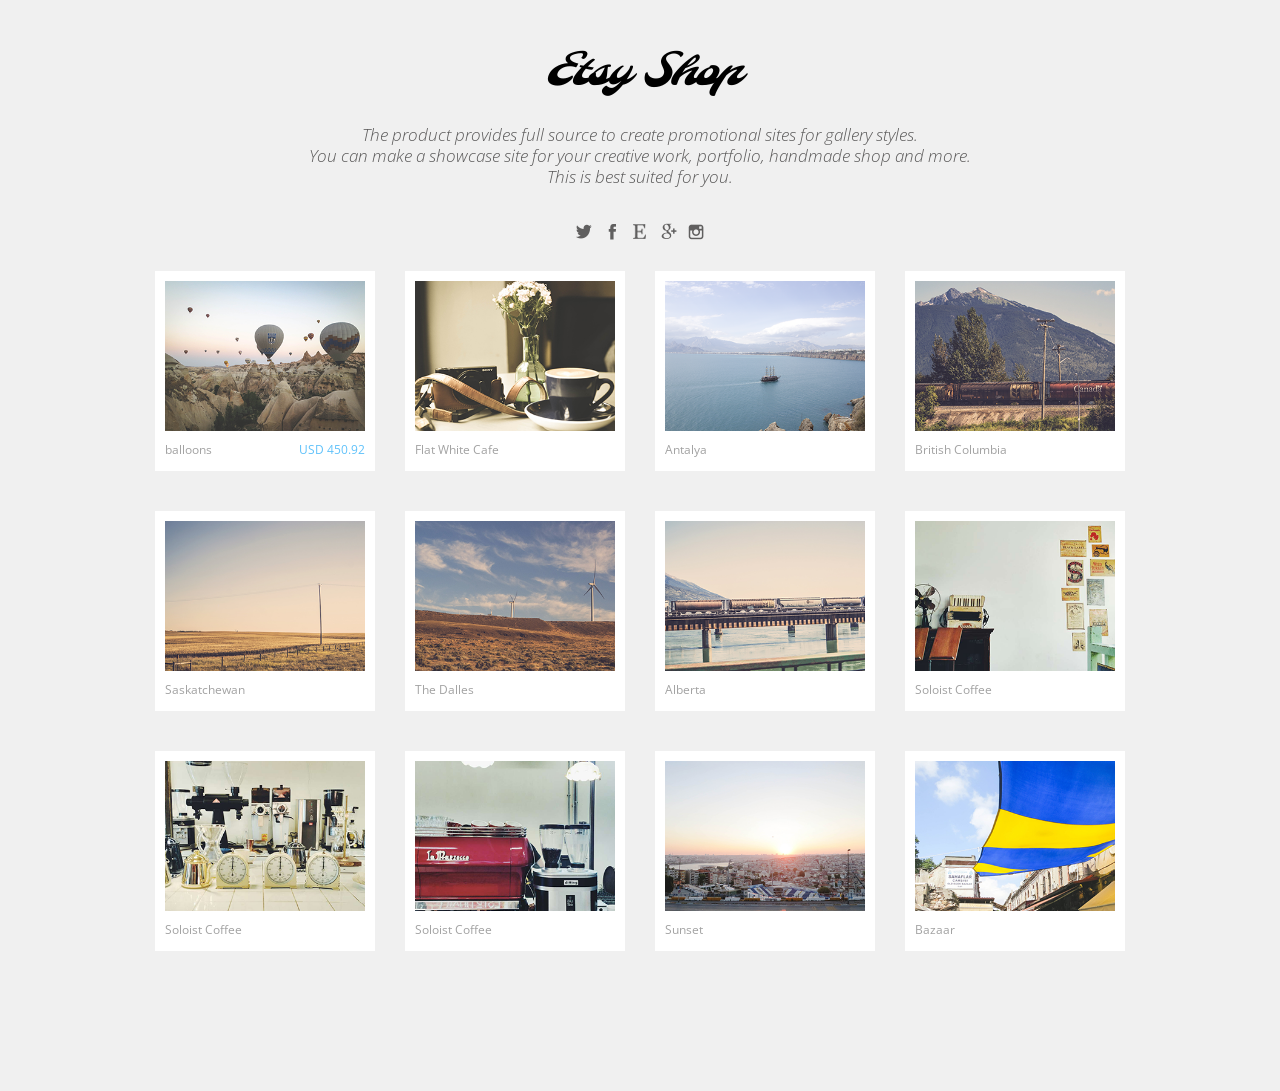
==== index.html @ 39ad089b "test commit" ====
<!doctype html>
<html>

<head>
    <meta charset="utf-8">
    <meta name="viewport" content="width=device-width, initial-scale=1.0">
    <title>Your page title</title>
    <!-- https://fonts.googleapis.com/css?family=OpenSans:bold,bolditalic|Inconsolata:italic|Open+Sans -->
    <link rel="stylesheet" type="text/css" href="https://fonts.googleapis.com/css?family=Molle:i">
    <link rel="stylesheet" type="text/css" href="https://fonts.googleapis.com/css?family=Open+Sans:i|Open+Sans">
    <!-- <link rel="stylesheet" href="kare.bootstrap.css"> -->
    <link rel="stylesheet" href="https://maxcdn.bootstrapcdn.com/bootstrap/3.3.7/css/bootstrap.min.css" integrity="sha384-BVYiiSIFeK1dGmJRAkycuHAHRg32OmUcww7on3RYdg4Va+PmSTsz/K68vbdEjh4u" crossorigin="anonymous">
    <link rel="stylesheet" href="css/main.css">
</head>

<body>
    <div class="wrapper">
        <div class="logo-name">Etsy Shop</div>
        <div class="logo-description">
            The product provides full source to create promotional sites for gallery styles.
            <br/> You can make a showcase site for your creative work, portfolio, handmade shop and more.
            <br/> This is best suited for you.
        </div>
        <div class="social-btns">
            <button class="btn-social-twitter" url="http://www.naver.com" />
            <button class="btn-social-facebook" url="http://www.naver.com" />
            <button class="btn-social-etsy" url="http://www.naver.com" />
            <button class="btn-social-googleplus" url="http://www.naver.com" />
            <button class="btn-social-instagram" url="http://www.naver.com" />
        </div>
        <div class="row lists-grid">
            <div class="col-md-3 col-sm-4 col-xs-6 list-item-group">
                <div class="list-item">
                    <div class="content">
                        <div class="description">
                            balloons
                            <br/>
                            <br/>That means you can do whatever you want with them.
                        </div>
                        <img src="images/item01-thumb.png">
                    </div>
                    <div class="name">
                        balloons
                        <div class="name-right">USD 450.92</div>
                    </div>
                </div>
            </div>
            <div class="col-md-3 col-sm-4 col-xs-6 list-item-group">
                <div class="list-item">
                    <div class="content">
                        <div class="description">
                            balloons
                            <br/>
                            <br/>That means you can do whatever you want with them.
                        </div>
                        <img src="images/item02-thumb.png">
                    </div>
                    <div class="name">Flat White Cafe</div>
                </div>
            </div>
            <div class="col-md-3 col-sm-4 col-xs-6 list-item-group">
                <div class="list-item">
                    <div class="content">
                        <div class="description">
                            balloons
                            <br/>
                            <br/>That means you can do whatever you want with them.
                        </div>
                        <img src="images/item03-thumb.png">
                    </div>
                    <div class="name">Antalya</div>
                </div>
            </div>
            <div class="col-md-3 col-sm-4 col-xs-6 list-item-group">
                <div class="list-item">
                    <div class="content">
                        <div class="description">
                            balloons
                            <br/>
                            <br/>That means you can do whatever you want with them.
                        </div>
                        <img src="images/item04-thumb.png">
                    </div>
                    <div class="name">British Columbia</div>
                </div>
            </div>
            <div class="col-md-3 col-sm-4 col-xs-6 list-item-group">
                <div class="list-item">
                    <div class="content">
                        <div class="description">
                            balloons
                            <br/>
                            <br/>That means you can do whatever you want with them.
                        </div>
                        <img src="images/item05-thumb.png">
                    </div>
                    <div class="name">Saskatchewan</div>
                </div>
            </div>
            <div class="col-md-3 col-sm-4 col-xs-6 list-item-group">
                <div class="list-item">
                    <div class="content">
                        <div class="description">
                            balloons
                            <br/>
                            <br/>That means you can do whatever you want with them.
                        </div>
                        <img src="images/item06-thumb.png">
                    </div>
                    <div class="name">The Dalles</div>
                </div>
            </div>
            <div class="col-md-3 col-sm-4 col-xs-6 list-item-group">
                <div class="list-item">
                    <div class="content">
                        <div class="description">
                            balloons
                            <br/>
                            <br/>That means you can do whatever you want with them.
                        </div>
                        <img src="images/item07-thumb.png">
                    </div>
                    <div class="name">Alberta</div>
                </div>
            </div>
            <div class="col-md-3 col-sm-4 col-xs-6 list-item-group">
                <div class="list-item">
                    <div class="content">
                        <div class="description">
                            balloons
                            <br/>
                            <br/>That means you can do whatever you want with them.
                        </div>
                        <img src="images/item08-thumb.png">
                    </div>
                    <div class="name">Soloist Coffee</div>
                </div>
            </div>
            <div class="col-md-3 col-sm-4 col-xs-6 list-item-group">
                <div class="list-item">
                    <div class="content">
                        <div class="description">
                            balloons
                            <br/>
                            <br/>That means you can do whatever you want with them.
                        </div>
                        <img src="images/item09-thumb.png">
                    </div>
                    <div class="name">Soloist Coffee</div>
                </div>
            </div>
            <div class="col-md-3 col-sm-4 col-xs-6 list-item-group">
                <div class="list-item">
                    <div class="content">
                        <div class="description">
                            balloons
                            <br/>
                            <br/>That means you can do whatever you want with them.
                        </div>
                        <img src="images/item10-thumb.png">
                    </div>
                    <div class="name">Soloist Coffee</div>
                </div>
            </div>
            <div class="col-md-3 col-sm-4 col-xs-6 list-item-group">
                <div class="list-item">
                    <div class="content">
                        <div class="description">
                            balloons
                            <br/>
                            <br/>That means you can do whatever you want with them.
                        </div>
                        <img src="images/item11-thumb.png">
                    </div>
                    <div class="name">Sunset</div>
                </div>
            </div>
            <div class="col-md-3 col-sm-4 col-xs-6 list-item-group">
                <div class="list-item">
                    <div class="content">
                        <div class="description">
                            balloons
                            <br/>
                            <br/>That means you can do whatever you want with them.
                        </div>
                        <img src="images/item12-thumb.png">
                    </div>
                    <div class="name">Bazaar</div>
                </div>
            </div>
        </div>
        <div class="bottom">
        </div>
    </div>
    <!-- <script src="jquery.min.js" type="text/javascript"></script> -->
    <!-- <script src="bootstrap.min.js" type="text/javascript"></script> -->
    <script src="https://ajax.googleapis.com/ajax/libs/jquery/2.2.4/jquery.min.js"></script>
    <script src="https://maxcdn.bootstrapcdn.com/bootstrap/3.3.7/js/bootstrap.min.js" integrity="sha384-Tc5IQib027qvyjSMfHjOMaLkfuWVxZxUPnCJA7l2mCWNIpG9mGCD8wGNIcPD7Txa" crossorigin="anonymous"></script>
    <script src="js/main.js" type="text/javascript"></script>
</body>

</html>
---- css/main.css ----
/*
z-index



*/

* {
    margin: 0px;
    padding: 0px;
}
html {
	-webkit-text-size-adjust: none;
	-webkit-tap-highlight-color: rgba(0,0,0,0);
}
body {
	background-color: #f0f0f0;
	font-family: Helvetica,sans-serif;
	font-size: 13px;
	color: #3b3f48;
	/*-webkit-transform:translate3d(0,0,0);*/

}

img {
	border:none;
}
form {
	display: inline;
}

.logo-name {
	text-align: center;
	font-family: Molle, Helvetica;
	font-style: italic;
	font-size: 45px;
	letter-spacing: -2px;
	color: #000;
	margin-top: 40px;
	margin-bottom: 20px;
}

.logo-description {
	text-align: center;
	font-family: Open Sans, Helvetica;
	font-style: italic;
	font-weight: 200;
	font-size: 17px;
	/*letter-spacing: -1px;*/
	color: #5a5959;
	line-height: 21px;
	/*margin-bottom: 30px;*/
	margin: 0 40px 30px 40px;
}

.lists-grid {
	max-width: 1000px;
	/*min-width: 320px;*/
	text-align: center;
	margin: 0 auto;
	margin-top: 20px;
}

.list-item-group {
	text-align: center;
}

.list-item{
	cursor: pointer;
	/*border: 1px solid #fff;*/
	background-color: #fff;
	width: 220px;
	height: 200px;
	margin: 0 auto;
	margin-bottom: 40px;
	padding: 10px;


}

.list-item .description {
	width: 200px;
	height: 180px;
	background-color: #fff;
	position: absolute;
	z-index: 1;
	font-family: Open Sans, Helvetica;
	font-size: 16px;
	text-align: left;
	/*display: none;*/
	opacity: 0;
	color: #5a5959;
}

.list-item .content{
	background-color: #C3AE88;
	height: 150px;
	overflow: hidden;
	margin: 0;
	/*-webkit-transform:translate3d(0,0,0);*/
}
.list-item .name{
	text-align: left;
	font-family: Open Sans, Helvetica;
	font-size: 12px;
	color: #a2a2a2;
	padding-top: 10px;
}
/*
.list-item figure {
	width: 220px;
	height: 200px;
	margin: 0;
	padding: 0;
	background: #fff;
	overflow: hidden;
}
*/
.list-item img {
	width: 100%;
	object-fit: fill;


/*
	-webkit-perspective: 1000;
-webkit-backface-visibility: hidden;    
	-webkit-transform: scale(1);
	transform: scale(1);
	-webkit-transition: .5s ease-in-out;
	transition: .5s ease-in-out;*/
}
/*.list-item:hover img {

	-webkit-transform: scale(1.2);
	transform: scale(1.2);
}
*/

.list-item .name-right {
	float:right !important;
	font-family: Open Sans, Helvetica;
	font-size: 12px;
	color: #5ec1fa;
}
.float-right {
	float:right !important;
}


/* Landscape tablets and medium desktops */
@media (min-width: 992px) and (max-width: 1199px) {
	
}

/* Portrait tablets and small desktops */
@media (min-width: 768px) and (max-width: 991px) {
	.lists-grid {
		max-width: 750px;
	}
}

/* Landscape phones and portrait tablets */
@media (max-width: 767px) {
	.lists-grid {
		max-width: 500px;
	}
	
}

/* Portrait phones and smaller */
@media (max-width: 480px) {
	.lists-grid {
		max-width: 500px;
	}
	.col-xs-6 {
		width: 100%;
	}
	.list-item{
		width: 100%;
		height: auto;
	}

	.list-item .content{
		height: auto;
	}
}



.social-btns {
	text-align: center;
}

.btn-social-behance{
	width: 28px;
	height: 28px;
	border: 0;
	cursor: pointer;
	background: url(../images/social-behance.png) top;
}
.btn-social-behance:hover {
  background-position: bottom;
}
.btn-social-etsy{
	width: 28px;
	height: 28px;
	border: 0;
	cursor: pointer;
	background: url(../images/social-etsy.png) top;
}
.btn-social-etsy:hover {
  background-position: bottom;
}
.btn-social-facebook{
	width: 28px;
	height: 28px;
	border: 0;
	cursor: pointer;
	background: url(../images/social-facebook.png) top;
}
.btn-social-facebook:hover {
  background-position: bottom;
}
.btn-social-googleplus{
	width: 28px;
	height: 28px;
	border: 0;
	cursor: pointer;
	background: url(../images/social-googleplus.png) top;
}
.btn-social-googleplus:hover {
  background-position: bottom;
}
.btn-social-instagram{
	width: 28px;
	height: 28px;
	border: 0;
	cursor: pointer;
	background: url(../images/social-instagram.png) top;
}
.btn-social-instagram:hover {
  background-position: bottom;
}
.btn-social-linkedin{
	width: 28px;
	height: 28px;
	border: 0;
	cursor: pointer;
	background: url(../images/social-linkedin.png) top;
}
.btn-social-linkedin:hover {
  background-position: bottom;
}
.btn-social-pinterest{
	width: 28px;
	height: 28px;
	border: 0;
	cursor: pointer;
	background: url(../images/social-pinterest.png) top;
}
.btn-social-pinterest:hover {
  background-position: bottom;
}
.btn-social-tumblr{
	width: 28px;
	height: 28px;
	border: 0;
	cursor: pointer;
	background: url(../images/social-tumblr.png) top;
}
.btn-social-tumblr:hover {
  background-position: bottom;
}
.btn-social-twitter{
	width: 28px;
	height: 28px;
	border: 0;
	cursor: pointer;
	background: url(../images/social-twitter.png) top;
}
.btn-social-twitter:hover {
  background-position: bottom;
}
.btn-social-wordpress{
	width: 28px;
	height: 28px;
	border: 0;
	cursor: pointer;
	background: url(../images/social-wordpress.png) top;
}
.btn-social-wordpress:hover {
  background-position: bottom;
}
.btn-social-youtube{
	width: 28px;
	height: 28px;
	border: 0;
	cursor: pointer;
	background: url(../images/social-youtube.png) top;
}
.btn-social-youtube:hover {
  background-position: bottom;
}

.bottom {
	height: 100px;
}
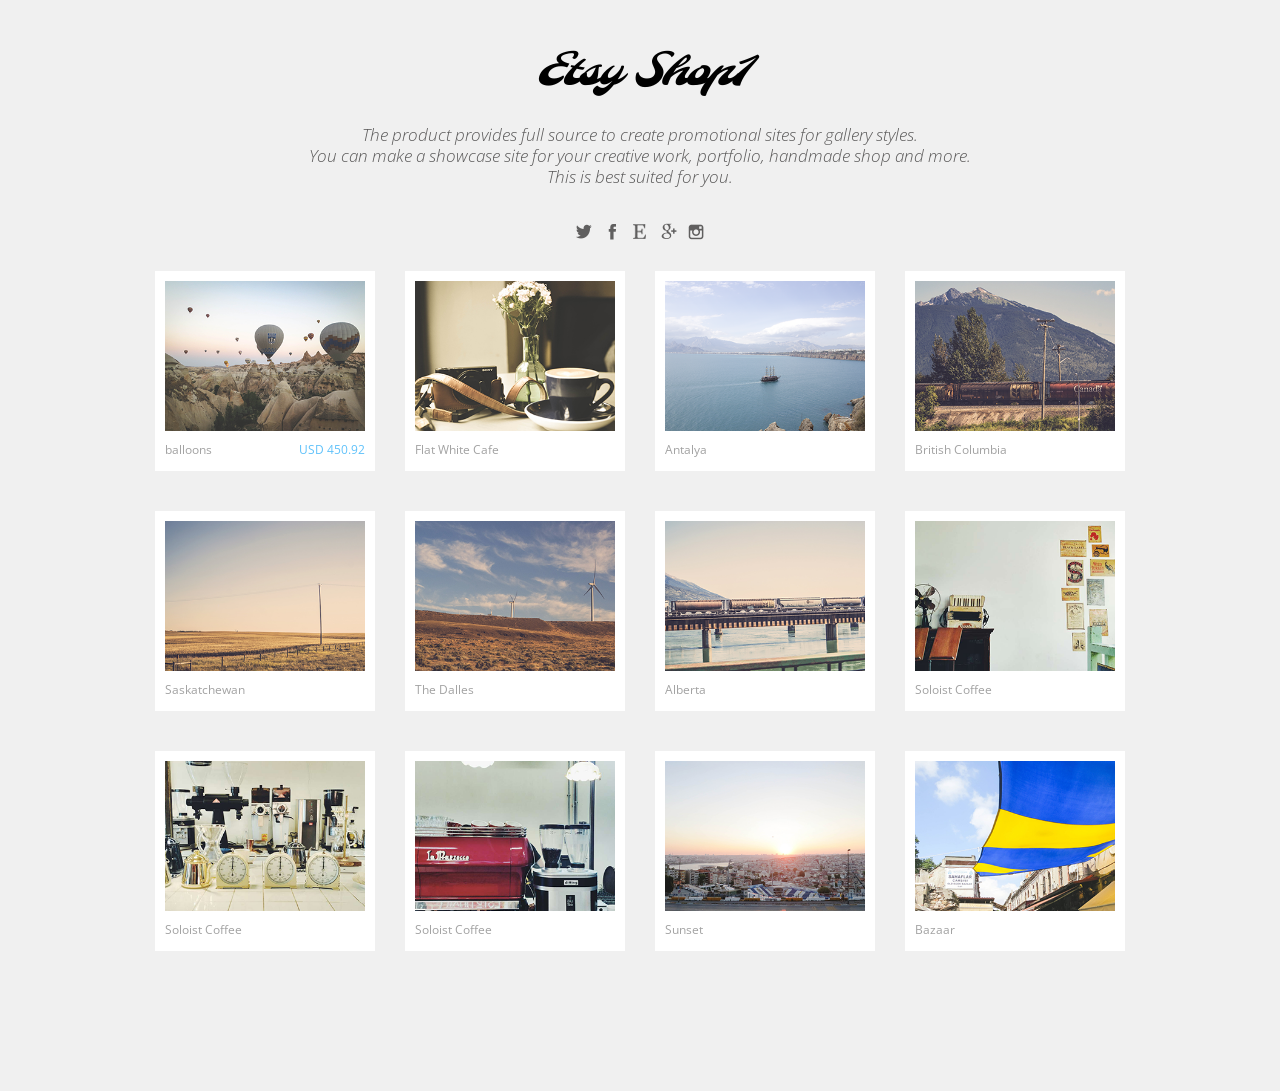
==== commit 6ab0dd6b: "t1" ====
--- a/index.html
+++ b/index.html
@@ -15,7 +15,7 @@
 
 <body>
     <div class="wrapper">
-        <div class="logo-name">Etsy Shop</div>
+        <div class="logo-name">Etsy Shop1</div>
         <div class="logo-description">
             The product provides full source to create promotional sites for gallery styles.
             <br/> You can make a showcase site for your creative work, portfolio, handmade shop and more.
